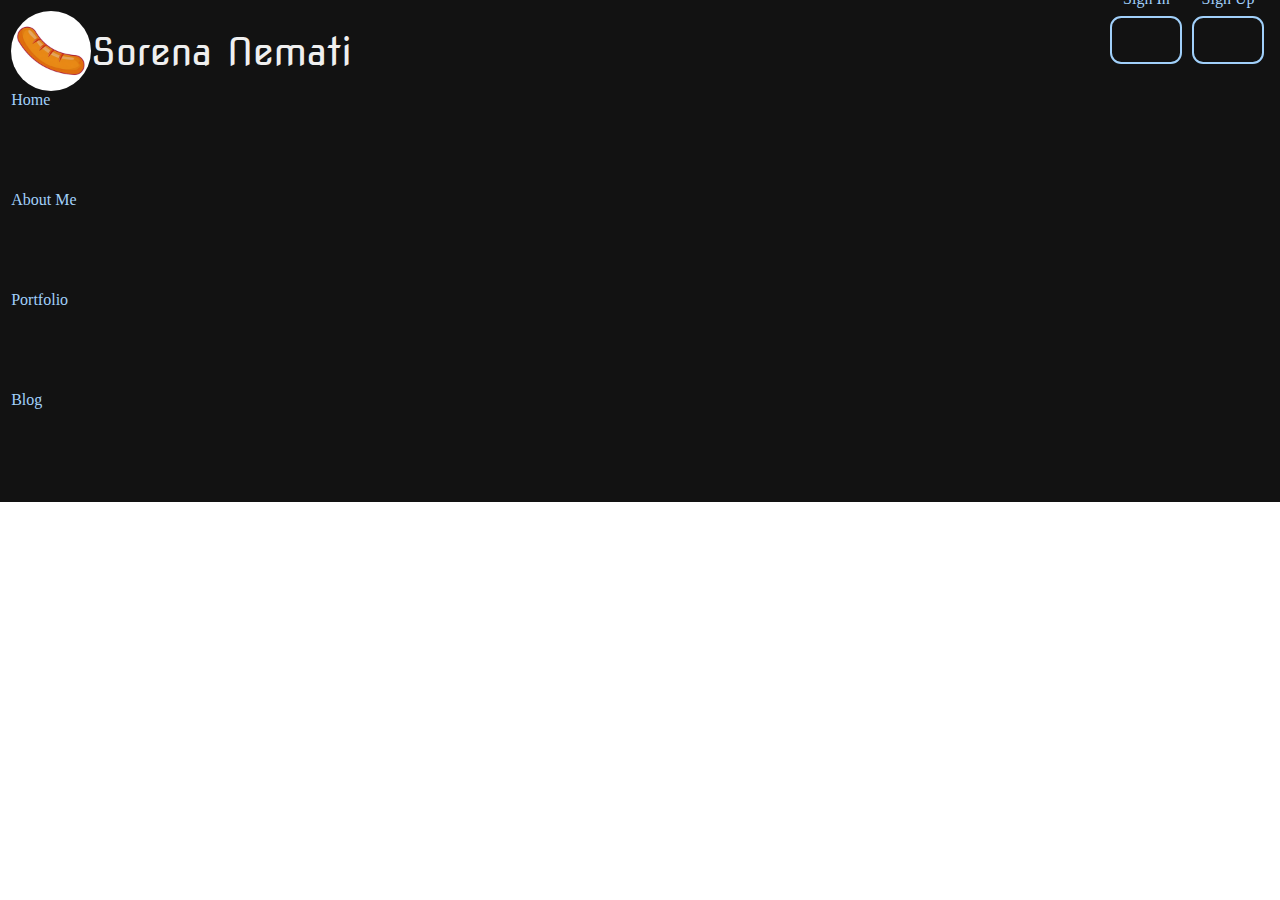
==== index.html @ c9fe9958 "save" ====
<!DOCTYPE html>
<html lang="en">
<head>
    <meta charset="UTF-8">
    <meta name="viewport" content="width=device-width, initial-scale=1.0">
    <title>Document</title>
    <link rel="stylesheet" href="style/style.css">
</head>
<body>
    <header>
        <div class="container">
            <nav class="navbar">
                <div class="header-up">
                    <div class="logo-ctnr">
                        <img src="images/logo.png" alt="logo" class="logo">
                        <span class="name">Sorena Nemati</span>
                    </div>
                    <div class="btn log-in-up">
                        <button class="signin"><a href="#">Sign In</a></button>
                        <button class="signup"><a href="#">Sign Up</a></button>
                    </div>
                </div>
                <menu class="menu">
                    <p class="item">
                        <a href="/sorena" class="page">Home</a>
                    </p>
                    <p class="item">
                        <a href="about-me.html" class="page">About Me</a>
                    </p>
                    <p class="item">
                        <a href="portfolio.html" class="page">Portfolio</a>
                    </p>
                    <p class="item">
                        <a href="blog.html" class="page">Blog</a>
                    </p>
                </menu>
            </nav>
        </div>
    </header>
    <!-- <main>
        //
    </main> -->
</body>
</html>
---- style/style.css ----
@import url('https://fonts.googleapis.com/css2?family=Nova+Square&family=Ubuntu+Sans:ital,wght@0,100..800;1,100..800&family=Ubuntu:ital,wght@0,300;0,400;0,500;0,700;1,300;1,400;1,500;1,700&display=swap');

:root {
    --light-blue: #a1d0fa;
    --header-bgc: #121212;
}

*,
*::before,
*::after {
    box-sizing: border-box;
    border: 0;
    outline: 0;
    margin: 0;
    padding: 0;
    font-family: "Ubuntu Sans";
}
a {
    display: block;
    width: 100%;
    height: 100px;
    color: var(--light-blue);
    text-decoration: none;
}
.container {
    width: 135rem;
    padding: .7rem;
}
header {
    background-color: #121212;
    display: flex;
    justify-content: center;
}
.header-up {
    display: flex;
    justify-content: space-between;
}
.logo-ctnr {
    display: flex;
    align-items: center;
}
.logo {
    width: 5rem;
    background-color: #fff;
    border-radius: 100%;
}
.name {
    color: #efefef;
    font-family: "Nova Square";
    /* font-weight: 900; */
    font-size: 2.4rem;
}
.btn {
    display: flex;
    justify-content: space-between;
}
.signin, .signup {
    display: flex;
    justify-content: center;
    align-items: center;
    font-size: 16px;
    width: 4.5rem;
    height: 3rem;
    background-color: #121212;
    color: var(--light-blue);
    border: .15rem solid var(--light-blue);
    border-radius: .7rem;
    transition: all .2s ease;
    margin: .3rem !important;
    padding: .35rem .2rem !important;
}
.signin:hover, .signup:hover {
    background-color: var(--light-blue);
}
.signin:hover a, .signup:hover a {
    color: #121212 !important;
}
/* .menu {} */
/* .item {} */
/* .page {} */
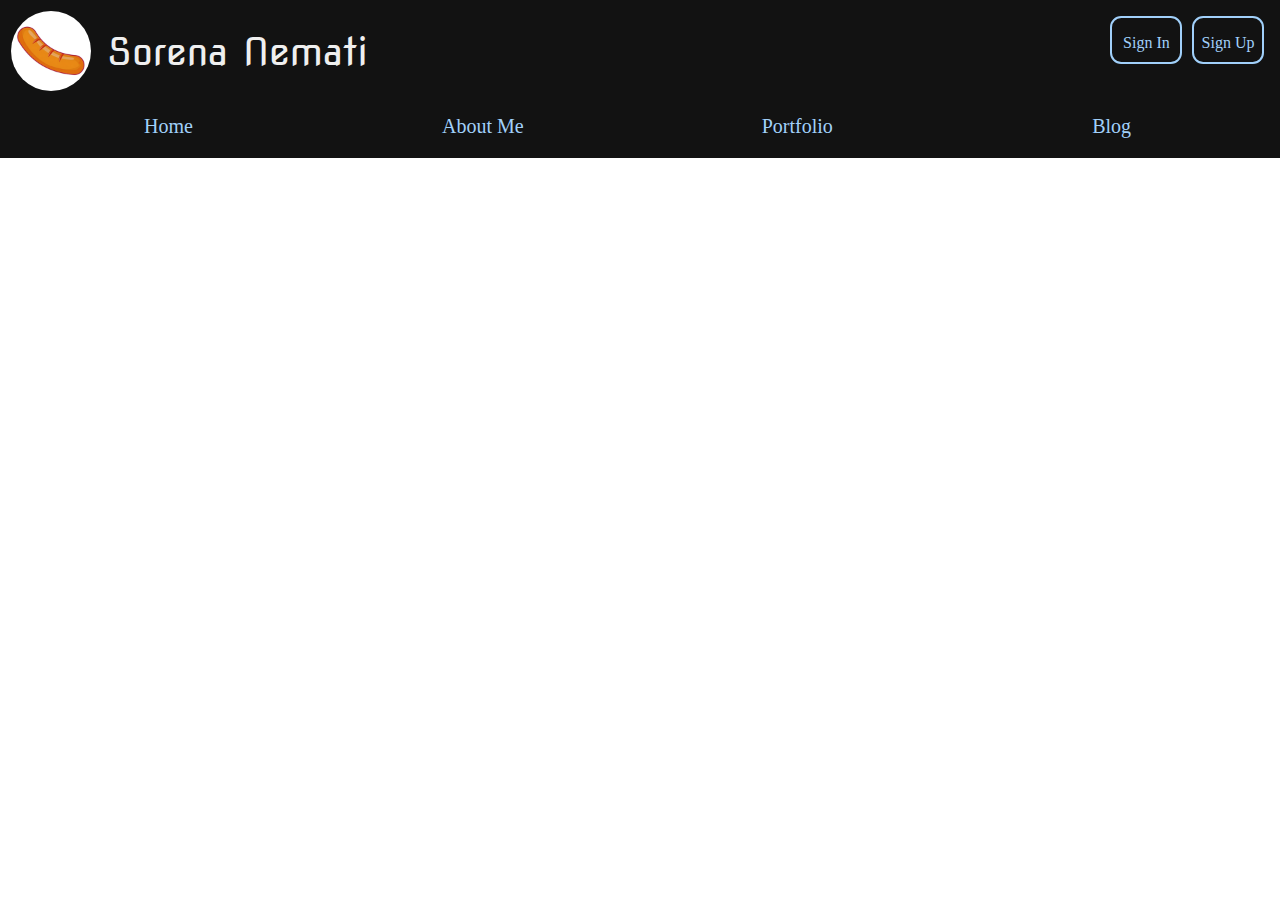
==== commit ca4aad5b: "save" ====
--- a/index.html
+++ b/index.html
@@ -3,7 +3,7 @@
 <head>
     <meta charset="UTF-8">
     <meta name="viewport" content="width=device-width, initial-scale=1.0">
-    <title>Document</title>
+    <title>Home - Sorena Nemati Website</title>
     <link rel="stylesheet" href="style/style.css">
 </head>
 <body>
--- a/style/style.css
+++ b/style/style.css
@@ -16,11 +16,11 @@
     font-family: "Ubuntu Sans";
 }
 a {
-    display: block;
-    width: 100%;
-    height: 100px;
     color: var(--light-blue);
     text-decoration: none;
+    display: inline-block;
+    width: 100%;
+    height: 100%;
 }
 .container {
     width: 135rem;
@@ -43,6 +43,7 @@
     width: 5rem;
     background-color: #fff;
     border-radius: 100%;
+    margin-right: 1rem;
 }
 .name {
     color: #efefef;
@@ -67,14 +68,27 @@
     border-radius: .7rem;
     transition: all .2s ease;
     margin: .3rem !important;
-    padding: .35rem .2rem !important;
+    padding: 1rem .2rem !important;
 }
-.signin:hover, .signup:hover {
+.signin:hover, .signup:hover, .item:hover {
     background-color: var(--light-blue);
 }
-.signin:hover a, .signup:hover a {
+.signin:hover a, .signup:hover a, .item:hover a {
     color: #121212 !important;
 }
-/* .menu {} */
-/* .item {} */
+.menu {
+    display: flex;
+    margin-top: 1.5rem;
+    height: 2rem;
+}
+.item {
+    display: flex;
+    align-items: center;
+    width: 100%;
+    height: 100%;
+    font-size: 1.25rem;
+    border-radius: .2rem;
+    text-align: center;
+    transition: all .12s ease-in-out;
+}
 /* .page {} */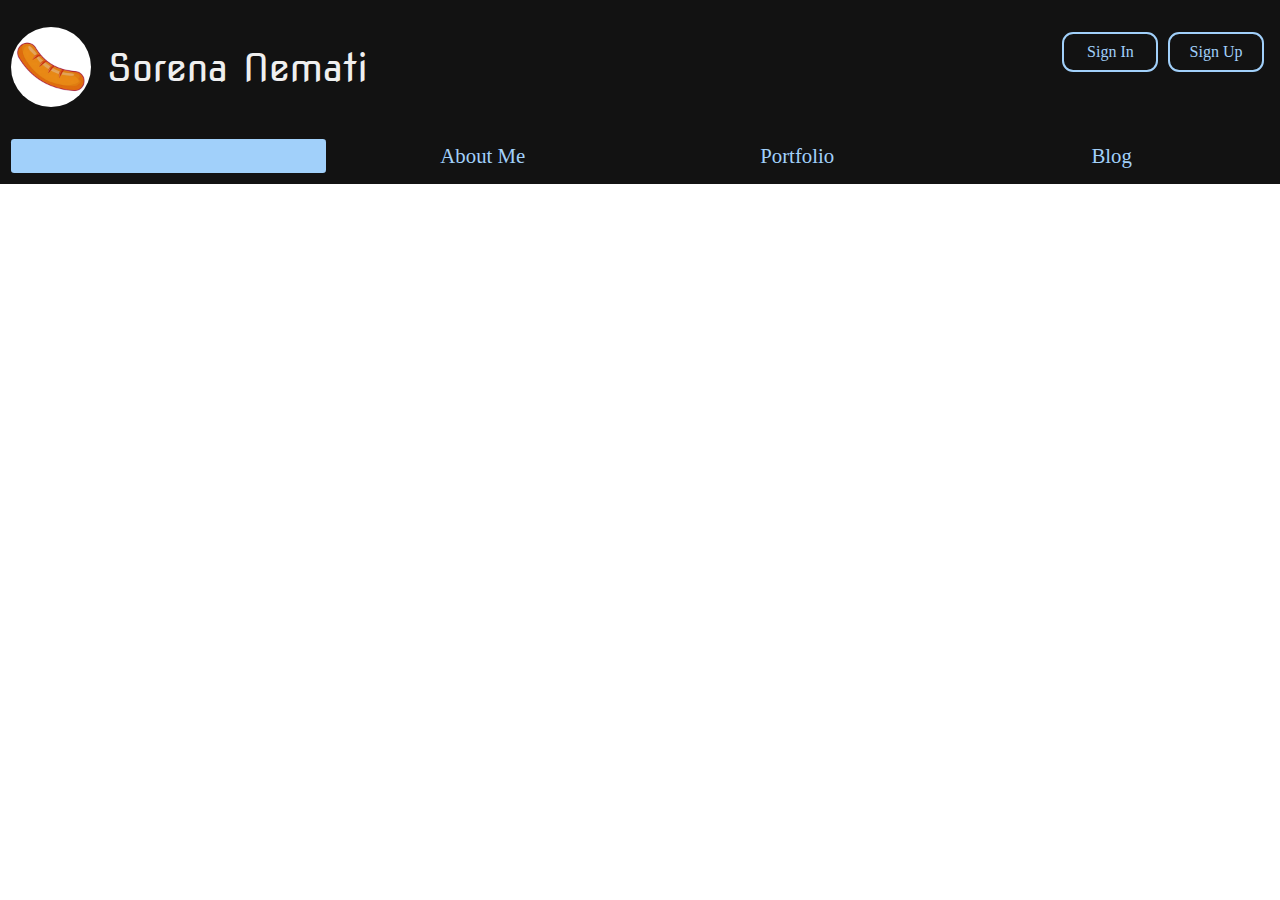
==== commit ddc75702: "save" ====
--- a/index.html
+++ b/index.html
@@ -21,7 +21,7 @@
                     </div>
                 </div>
                 <menu class="menu">
-                    <p class="item">
+                    <p class="item" style="color: #121212; background-color: #a1d0fa;">
                         <a href="/sorena" class="page">Home</a>
                     </p>
                     <p class="item">
--- a/style/style.css
+++ b/style/style.css
@@ -18,18 +18,16 @@
 a {
     color: var(--light-blue);
     text-decoration: none;
-    display: inline-block;
-    width: 100%;
-    height: 100%;
 }
 .container {
-    width: 135rem;
+    width: 80rem;
     padding: .7rem;
 }
 header {
     background-color: #121212;
     display: flex;
     justify-content: center;
+    padding-top: 1rem;
 }
 .header-up {
     display: flex;
@@ -48,7 +46,6 @@
 .name {
     color: #efefef;
     font-family: "Nova Square";
-    /* font-weight: 900; */
     font-size: 2.4rem;
 }
 .btn {
@@ -60,15 +57,15 @@
     justify-content: center;
     align-items: center;
     font-size: 16px;
-    width: 4.5rem;
-    height: 3rem;
+    width: 6rem;
+    height: 2.5rem;
     background-color: #121212;
     color: var(--light-blue);
     border: .15rem solid var(--light-blue);
     border-radius: .7rem;
     transition: all .2s ease;
     margin: .3rem !important;
-    padding: 1rem .2rem !important;
+    padding: .2rem 1rem !important;
 }
 .signin:hover, .signup:hover, .item:hover {
     background-color: var(--light-blue);
@@ -78,17 +75,22 @@
 }
 .menu {
     display: flex;
-    margin-top: 1.5rem;
-    height: 2rem;
+    margin-top: 2rem;
 }
 .item {
     display: flex;
     align-items: center;
     width: 100%;
     height: 100%;
-    font-size: 1.25rem;
+    font-size: 1.3rem !important;
     border-radius: .2rem;
     text-align: center;
     transition: all .12s ease-in-out;
 }
-/* .page {} */+.page {
+    display: inline-block;
+    width: 100%;
+    height: 100%;
+    padding-top: .3rem;
+    padding-bottom: .3rem;
+}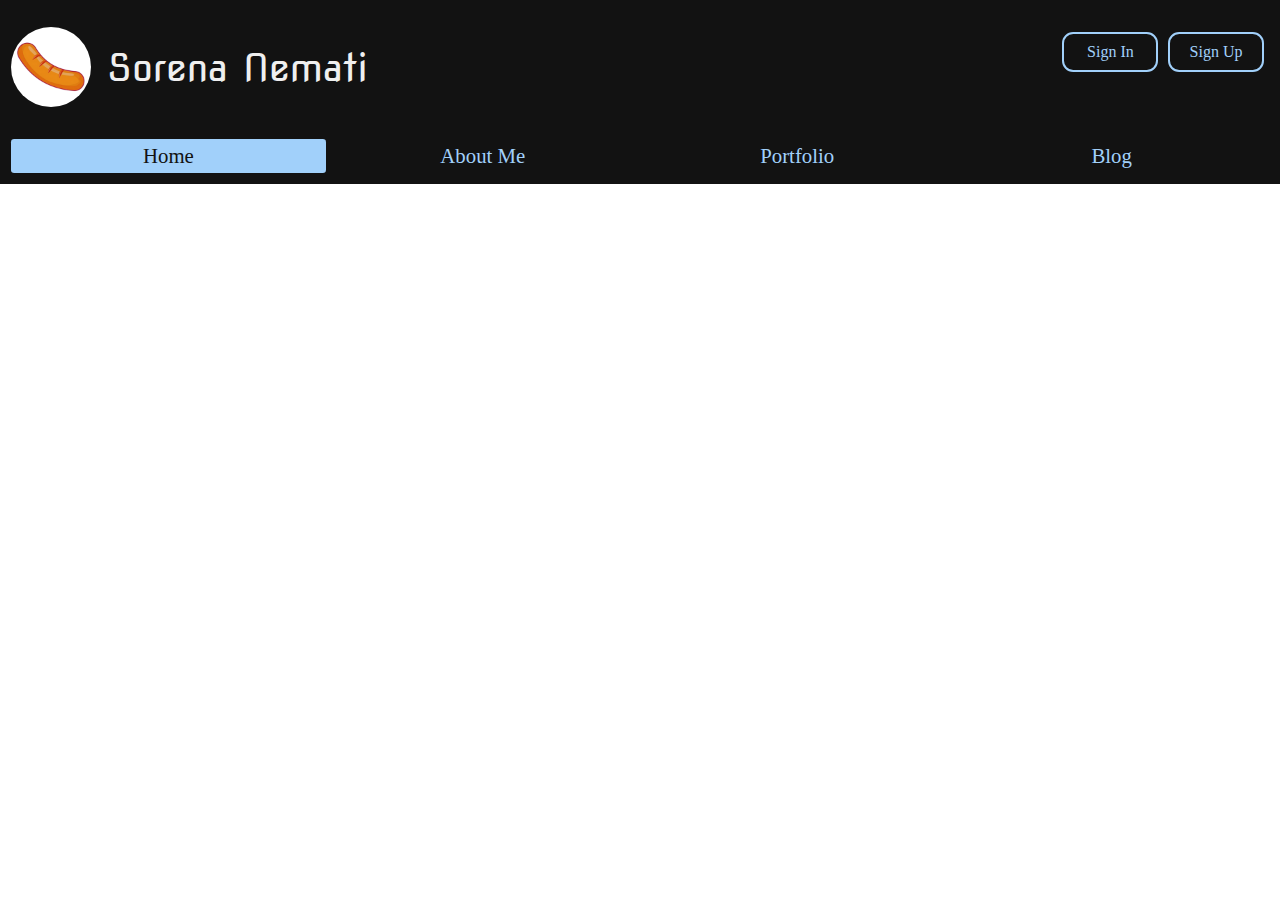
==== commit cacaa805: "save" ====
--- a/index.html
+++ b/index.html
@@ -21,8 +21,8 @@
                     </div>
                 </div>
                 <menu class="menu">
-                    <p class="item" style="color: #121212; background-color: #a1d0fa;">
-                        <a href="/sorena" class="page">Home</a>
+                    <p class="item" style="background-color: #a1d0fa;">
+                        <a href="/sorena" class="page" style="color: #121212;">Home</a>
                     </p>
                     <p class="item">
                         <a href="about-me.html" class="page">About Me</a>
--- a/style/style.css
+++ b/style/style.css
@@ -63,7 +63,7 @@
     color: var(--light-blue);
     border: .15rem solid var(--light-blue);
     border-radius: .7rem;
-    transition: all .2s ease;
+    transition: all .2s ease !important;
     margin: .3rem !important;
     padding: .2rem 1rem !important;
 }
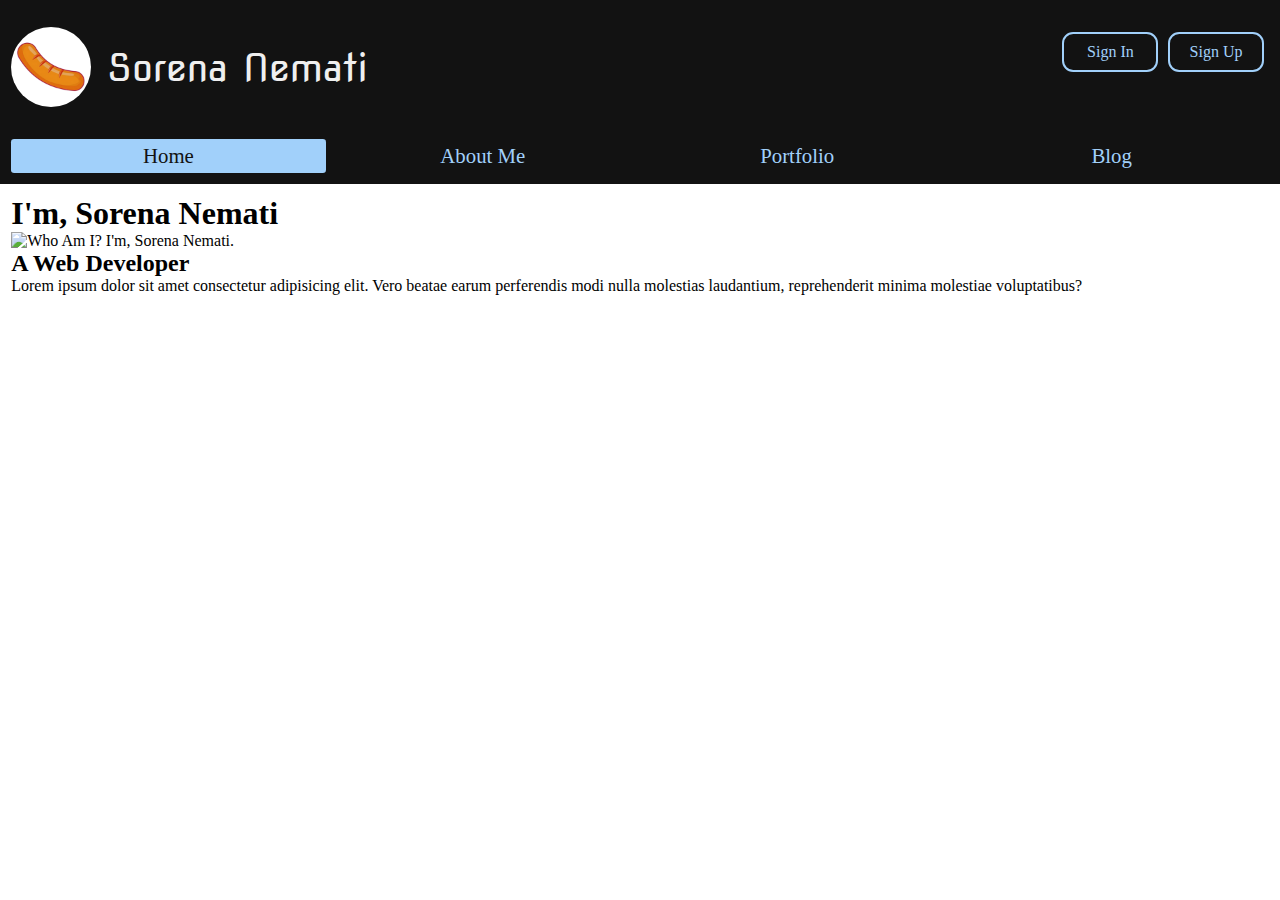
==== commit c551bb24: "save" ====
--- a/index.html
+++ b/index.html
@@ -1,11 +1,15 @@
 <!DOCTYPE html>
 <html lang="en">
+
 <head>
     <meta charset="UTF-8">
     <meta name="viewport" content="width=device-width, initial-scale=1.0">
     <title>Home - Sorena Nemati Website</title>
-    <link rel="stylesheet" href="style/style.css">
+    <link rel="stylesheet" href="style/initial-style.css">
+    <link rel="stylesheet" href="style/home.css">
+    <link rel="shortcut icon" href="logo.png" type="image/x-icon">
 </head>
+
 <body>
     <header>
         <div class="container">
@@ -37,8 +41,23 @@
             </nav>
         </div>
     </header>
-    <!-- <main>
-        //
-    </main> -->
+    <main>
+        <section class="first-section">
+            <div class="container">
+                <h1 class="title">
+                    <span>I'm, </span>
+                    Sorena Nemati
+                </h1>
+                <div class="home-image">
+                    <img src="" alt="Who Am I? I'm, Sorena Nemati." class="my-image">
+                </div>
+                <div class="first-sect-describe">
+                    <h2 class="subtitle">A Web Developer</h2>
+                    <p class="describe">Lorem ipsum dolor sit amet consectetur adipisicing elit. Vero beatae earum perferendis modi nulla molestias laudantium, reprehenderit minima molestiae voluptatibus?</p>
+                </div>
+            </div>
+        </section>
+    </main>
 </body>
-</html>
+
+</html>--- a/style/initial-style.css
+++ b/style/initial-style.css
@@ -0,0 +1,96 @@
+@import url('https://fonts.googleapis.com/css2?family=Nova+Square&family=Ubuntu+Sans:ital,wght@0,100..800;1,100..800&family=Ubuntu:ital,wght@0,300;0,400;0,500;0,700;1,300;1,400;1,500;1,700&display=swap');
+
+:root {
+    --light-blue: #a1d0fa;
+    --header-bgc: #121212;
+}
+
+*,
+*::before,
+*::after {
+    box-sizing: border-box;
+    border: 0;
+    outline: 0;
+    margin: 0;
+    padding: 0;
+    font-family: "Ubuntu Sans";
+}
+a {
+    color: var(--light-blue);
+    text-decoration: none;
+}
+.container {
+    width: 80rem;
+    padding: .7rem;
+}
+header {
+    background-color: #121212;
+    display: flex;
+    justify-content: center;
+    padding-top: 1rem;
+}
+.header-up {
+    display: flex;
+    justify-content: space-between;
+}
+.logo-ctnr {
+    display: flex;
+    align-items: center;
+}
+.logo {
+    width: 5rem;
+    background-color: #fff;
+    border-radius: 100%;
+    margin-right: 1rem;
+}
+.name {
+    color: #efefef;
+    font-family: "Nova Square";
+    font-size: 2.4rem;
+}
+.btn {
+    display: flex;
+    justify-content: space-between;
+}
+.signin, .signup {
+    display: flex;
+    justify-content: center;
+    align-items: center;
+    font-size: 16px;
+    width: 6rem;
+    height: 2.5rem;
+    background-color: #121212;
+    color: var(--light-blue);
+    border: .15rem solid var(--light-blue);
+    border-radius: .7rem;
+    transition: all .2s ease !important;
+    margin: .3rem !important;
+    padding: .2rem 1rem !important;
+}
+.signin:hover, .signup:hover, .item:hover {
+    background-color: var(--light-blue);
+}
+.signin:hover a, .signup:hover a, .item:hover a {
+    color: #121212 !important;
+}
+.menu {
+    display: flex;
+    margin-top: 2rem;
+}
+.item {
+    display: flex;
+    align-items: center;
+    width: 100%;
+    height: 100%;
+    font-size: 1.3rem !important;
+    border-radius: .2rem;
+    text-align: center;
+    transition: all .12s ease-in-out;
+}
+.page {
+    display: inline-block;
+    width: 100%;
+    height: 100%;
+    padding-top: .3rem;
+    padding-bottom: .3rem;
+}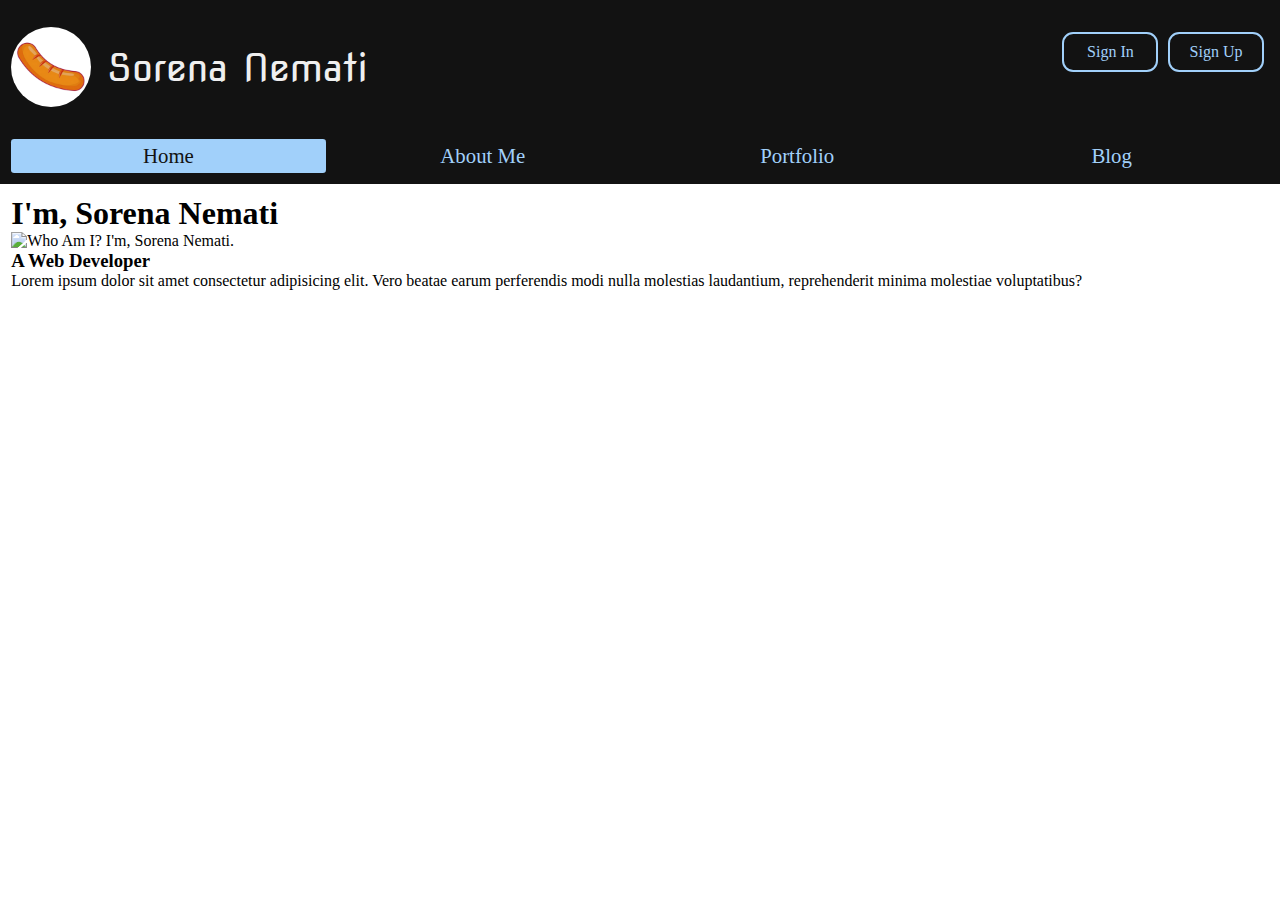
==== commit 9d553c13: "save" ====
--- a/index.html
+++ b/index.html
@@ -52,12 +52,11 @@
                     <img src="" alt="Who Am I? I'm, Sorena Nemati." class="my-image">
                 </div>
                 <div class="first-sect-describe">
-                    <h2 class="subtitle">A Web Developer</h2>
+                    <h3 class="subtitle">A Web Developer</h2>
                     <p class="describe">Lorem ipsum dolor sit amet consectetur adipisicing elit. Vero beatae earum perferendis modi nulla molestias laudantium, reprehenderit minima molestiae voluptatibus?</p>
                 </div>
             </div>
         </section>
     </main>
 </body>
-
 </html>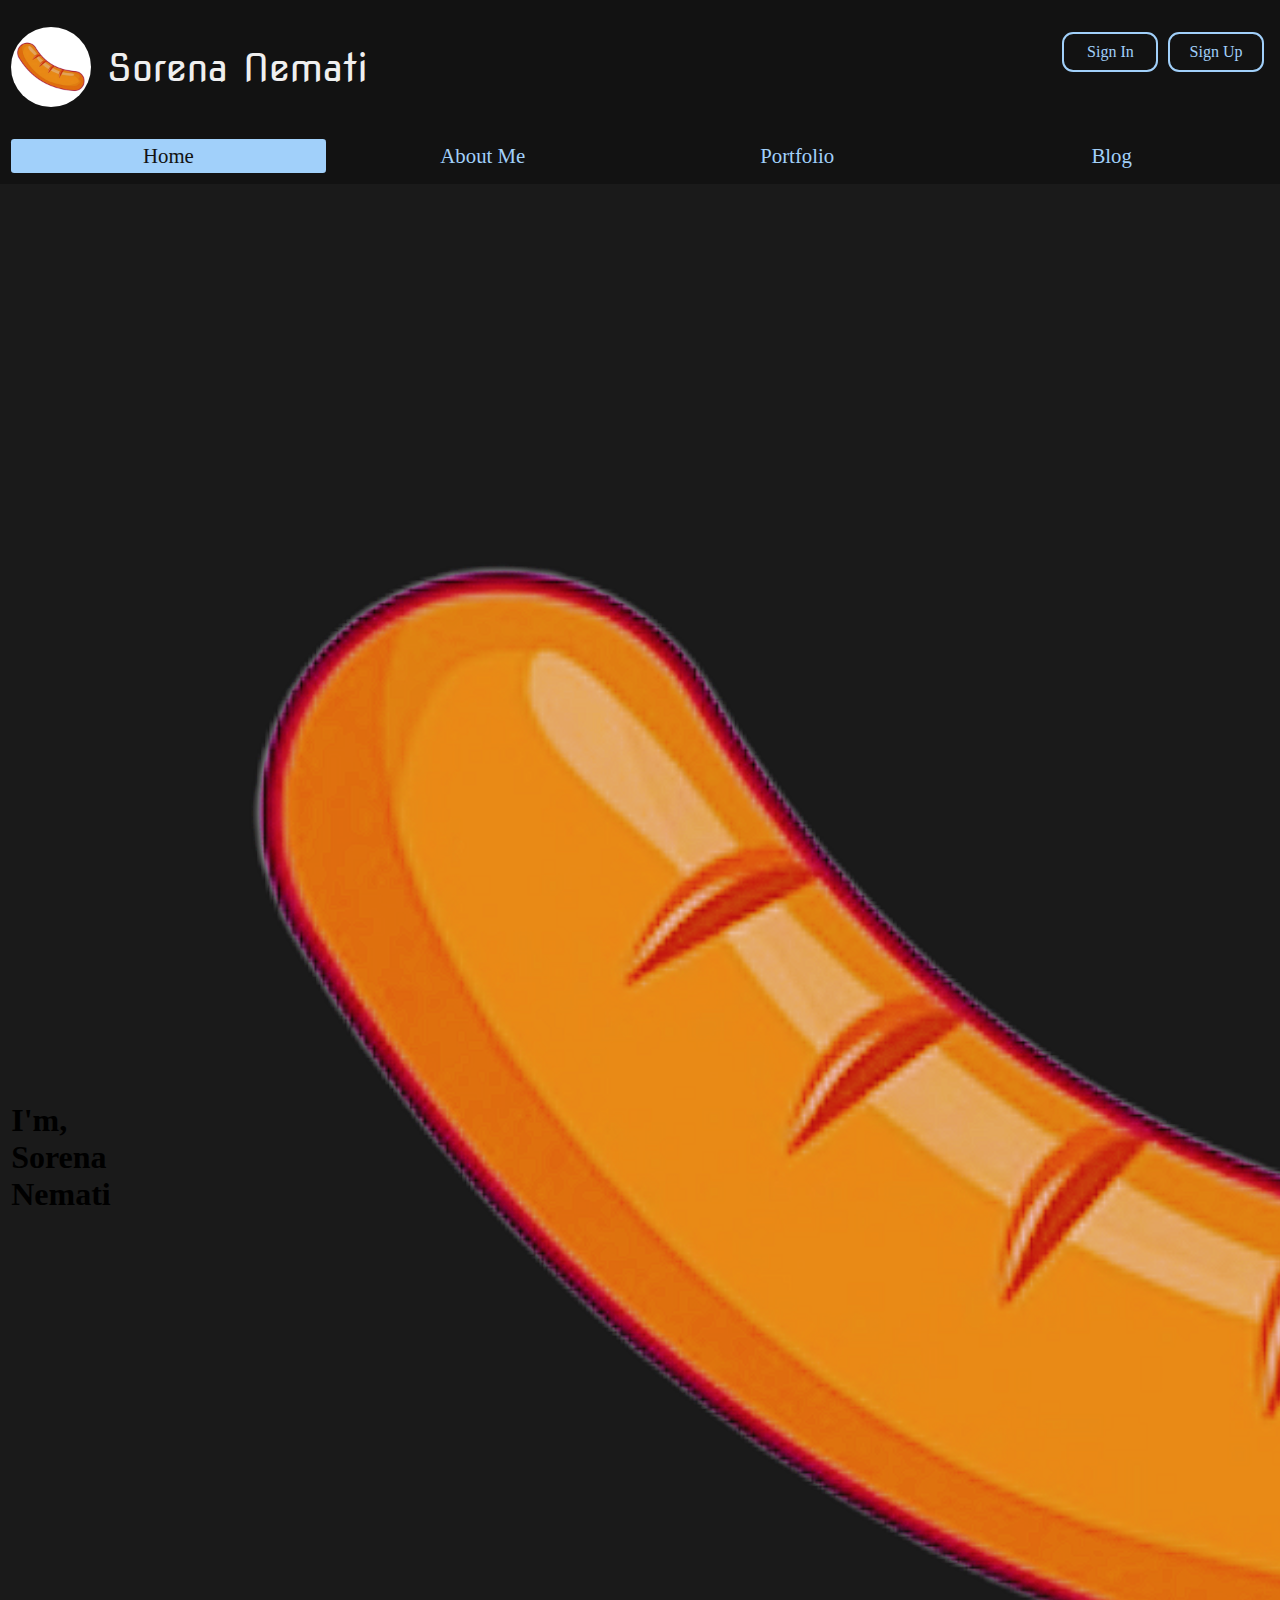
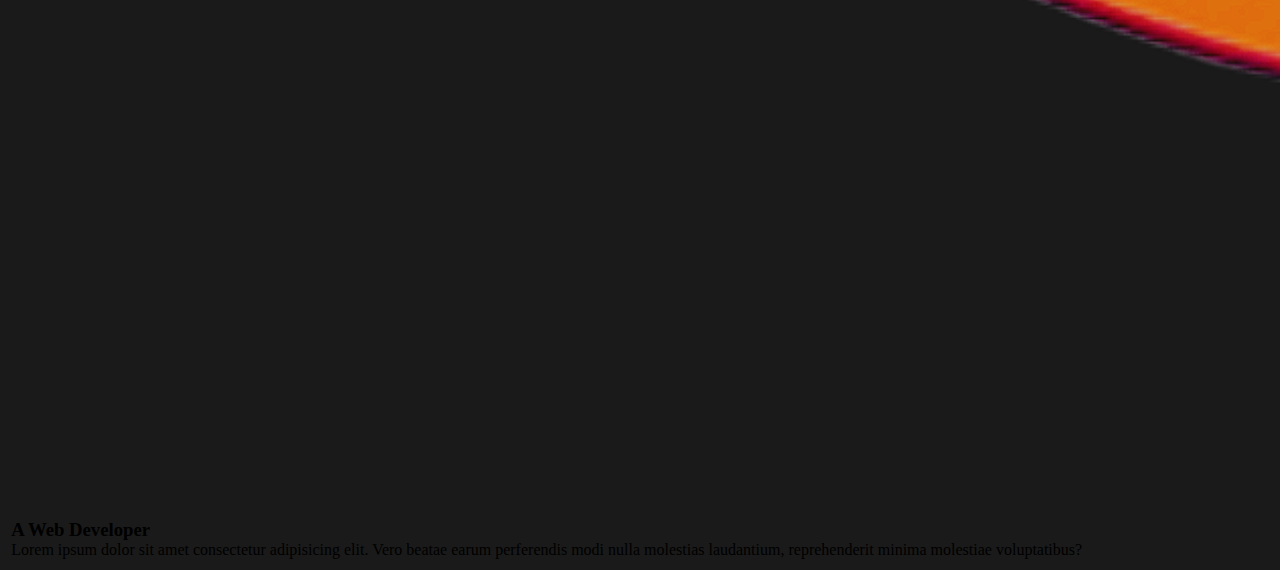
==== commit e4171a0a: "Update index.html" ====
--- a/index.html
+++ b/index.html
@@ -7,7 +7,7 @@
     <title>Home - Sorena Nemati Website</title>
     <link rel="stylesheet" href="style/initial-style.css">
     <link rel="stylesheet" href="style/home.css">
-    <link rel="shortcut icon" href="logo.png" type="image/x-icon">
+    <link rel="shortcut icon" href="images/logo.png" type="image/x-icon">
 </head>
 
 <body>
@@ -44,12 +44,14 @@
     <main>
         <section class="first-section">
             <div class="container">
-                <h1 class="title">
-                    <span>I'm, </span>
-                    Sorena Nemati
-                </h1>
-                <div class="home-image">
-                    <img src="" alt="Who Am I? I'm, Sorena Nemati." class="my-image">
+                <div class="top">
+                    <h1 class="title">
+                        <span>I'm, </span>
+                        Sorena Nemati
+                    </h1>
+                    <div class="home-image">
+                        <img src="images/logo.png" alt="Who Am I? I'm, Sorena Nemati." class="my-image">
+                    </div>
                 </div>
                 <div class="first-sect-describe">
                     <h3 class="subtitle">A Web Developer</h2>
@@ -59,4 +61,4 @@
         </section>
     </main>
 </body>
-</html>+</html>
--- a/style/home.css
+++ b/style/home.css
@@ -0,0 +1,19 @@
+:root {
+    --first-sect-bg-color: #1a1a1a;
+    --first-sect-text-color: #d0d0d0;
+}
+
+.first-section {
+    background-color: var(--first-sect-bg-color);
+
+}
+.top {
+    display: flex;
+    justify-content: space-between;
+    align-items: center;
+}
+/* .title {} */
+/* .my-image {} */
+/* .first-sect-describe {} */
+/* .subtitle {} */
+/* .describe {} */
